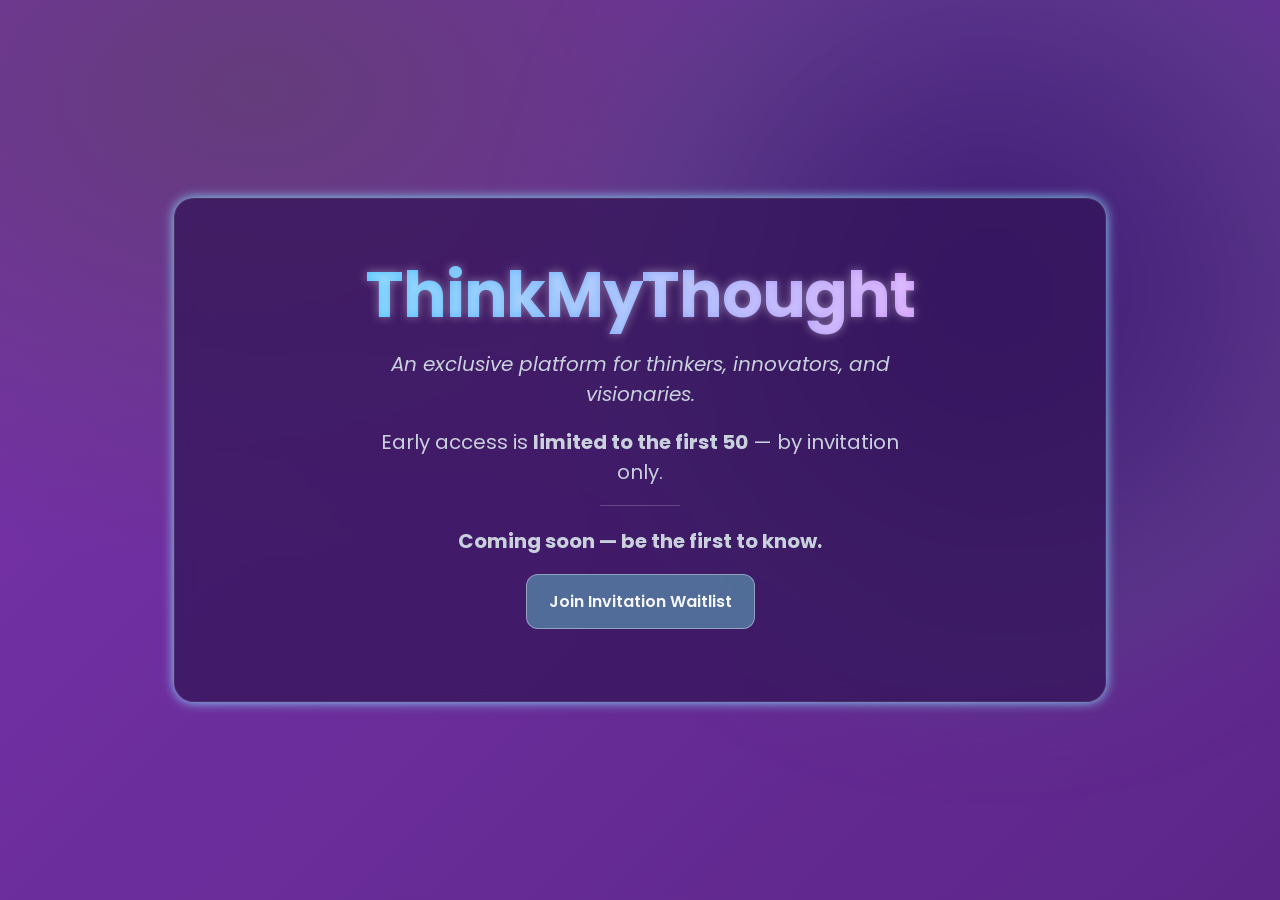
==== TMT marketing/index.html @ 15bb55b6 "Add files via upload" ====
<!doctype html>
<html lang="en">
<head>
  <meta charset="utf-8" />
  <meta name="viewport" content="width=device-width, initial-scale=1" />
  <title>ThinkMyThought — Coming Soon</title>
  <link href="https://fonts.googleapis.com/css2?family=Poppins:wght@400;500;600;700&display=swap" rel="stylesheet">

  <!-- Basic SEO -->
  <meta name="description" content="ThinkMyThought — An exclusive platform for thinkers, innovators, and visionaries. Early access is limited to the first 50 — by invitation only." />
  <meta name="robots" content="index,follow" />

  <!-- Social share -->
  <meta property="og:title" content="ThinkMyThought — Coming Soon" />
  <meta property="og:description" content="Early access is limited to the first 50 — by invitation only." />
  <meta property="og:type" content="website" />
  <meta property="og:image" content="https://i.postimg.cc/BbwH3PB2/TMT.png" /> <!-- Optional: add absolute URL to a preview image -->
  <meta property="og:image:alt" content="Image of ThinkMyThought">
  <meta property="og:url" content="" />

  <meta name="twitter:card" content="summary_large_image" />
  <meta name="twitter:title" content="ThinkMyThought — Coming Soon" />
  <meta name="twitter:description" content="Early access is limited to the first 50 — by invitation only." />
  <meta name="twitter:image" content="https://i.postimg.cc/Dyv9Dktw/Screen-Shot-2025-10-17-at-4-51-53-PM-Medium.jpg" />

  <style>
    :root{
      --bg1:#b157ff; --bg2:rgb(88, 48, 149); --text:#f6f7fb; --muted:#c8d1dc; --btn:#ffffff; --btnText:#0d1723; --btnHover:#e6e9ef;
    }
    *{box-sizing:border-box}
    html,body{height:100%}
    body{
      margin:0;
      font-family: 'Poppins', ui-sans-serif, system-ui, -apple-system, Segoe UI, Roboto, Helvetica, Arial, "Apple Color Emoji","Segoe UI Emoji";
      /*font-family: ui-sans-serif, system-ui, -apple-system, Segoe UI, Roboto, Helvetica, Arial, "Apple Color Emoji","Segoe UI Emoji";*/
      color:var(--text);
      background: radial-gradient(1200px 800px at 20% 10%, #643c7b 0%, rgba(93, 33, 130, 0.666) 60%),
                  linear-gradient(135deg, var(--bg1) 0%, var(--bg2) 100%);
      display:flex; align-items:center; justify-content:center;
    }
    .container{
      width:100%; max-width:980px; padding:24px;
    }
    .card{
      padding: clamp(28px, 6vw, 56px);
      border-radius: 20px;
      background: rgba(50, 20, 87, 0.724);
      backdrop-filter: blur(8px);
      border: 1px solid rgba(94, 94, 94, 0.278);
      box-shadow: 0 0 12px #8adeff;
      text-align:center;
    }
    h1{
      margin:0 0 14px; font-size: clamp(34px, 6vw, 64px); line-height:1.1; letter-spacing:-0.02em;
    }
    p.lead{
      margin:10px auto 18px; max-width: 44ch; font-size: clamp(16px, 2.5vw, 20px); color:var(--muted);
    }
    .divider{
      width: 80px; height:1px; background: rgba(255,255,255,0.2);
      margin: 16px auto 20px;
    }
    .cta{
      display:inline-block;
      padding:14px 22px;
      border-radius: 12px;
      color: white var(--btnText);
      background: rgba(107, 219, 219, 0.422);
      border: solid 0.5px rgba(255, 255, 255, 0.366);
      font-weight: 600;
      text-decoration: none;
      transition: transform .08s ease, background .2s ease, box-shadow .2s ease;
    }
    .cta:hover{ transform: translateY(-1px); color: rgb(255, 255, 255); filter: brightness(1.12) }
    .cta:active{ transform: translateY(0) }

    .foot{
      margin-top:24px; font-size:14px; color:var(--muted);
    }
    .foot a{ color:#cfe3ff; text-decoration:none }
    .foot a:hover{ text-decoration:underline }

    /* Accessibility prefers-reduced-motion */
    @media (prefers-reduced-motion:no-preference){
      .glow{
        position: absolute; inset: 0; overflow: hidden; pointer-events:none;
      }
      .glow::before{
        content:""; position:absolute; width:800px; height:800px; border-radius:50%;
        background: radial-gradient(closest-side, rgba(43, 19, 100, 0.704), rgba(93, 66, 139, 0.648));
        top:-110px; right:-110px; filter: blur(50px);
        animation: float 12s ease-in-out infinite alternate;
      }
      @keyframes float{
        0%{ transform: translateY(0) translateX(0) }
        100%{ transform: translateY(20px) translateX(-20px) }
      }
    }
    .gradient-text {
        background: linear-gradient(90deg, rgb(44, 206, 255), #ea85fc); 
        -webkit-background-clip: text;  
        -webkit-text-fill-color: transparent; 
        text-shadow: 0 0 10px rgba(255, 255, 255, 0.392);
        padding: 5px;
    }
  </style>
</head>
<body>
  <div class="glow" aria-hidden="true"></div>
  <main class="container">
    <section class="card" role="region" aria-label="Coming soon announcement">
      <h1 class="gradient-text">ThinkMyThought</h1>
      <p class="lead"><em>An exclusive platform for thinkers, innovators, and visionaries.</em></p>
      <p class="lead">Early access is <strong>limited to the first 50</strong> — by invitation only.</p>
      <div class="divider" aria-hidden="true"></div>
      <p class="lead"><strong>Coming soon — be the first to know.</strong></p>

      <!-- Replace the href below with your Google Form link -->
      <p style="margin-top:18px">
        <!--<a class="cta" href="https://docs.google.com/forms/d/e/1FAIpQLSehWzH2MtpFh5lKI_5cXyWVTKaZggDwBN5LE76YoO-Uet309w/viewform" -->
            <a class="cta" href="https://forms.gle/6zV71tjEDRGp7ACj6"
          target="_blank" rel="noopener">
          Join Invitation Waitlist</a>
      </p>
    </section>
  </main>
</body>
</html>
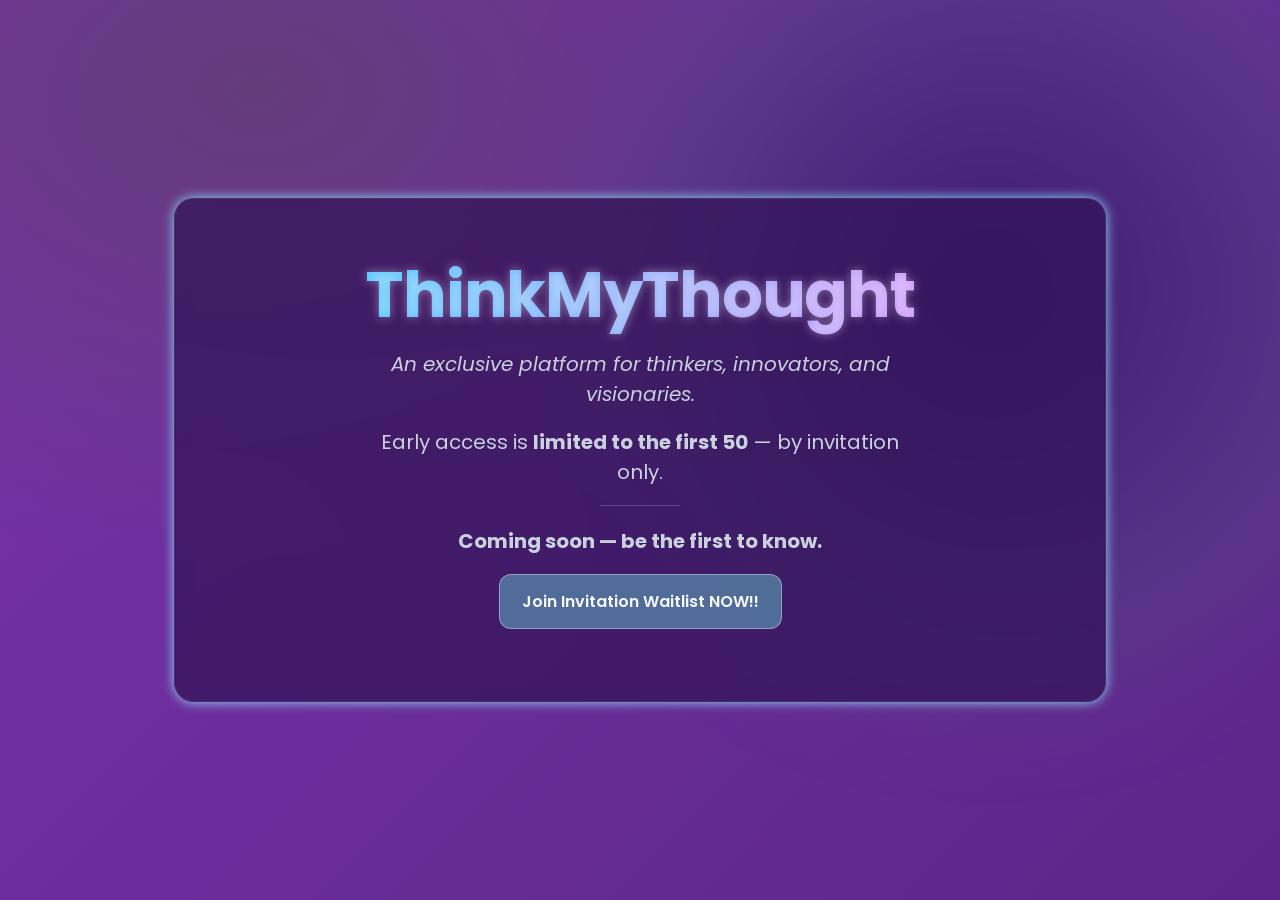
==== commit 1bb930ef: "Updating invitation text" ====
--- a/TMT marketing/index.html
+++ b/TMT marketing/index.html
@@ -120,7 +120,7 @@
         <!--<a class="cta" href="https://docs.google.com/forms/d/e/1FAIpQLSehWzH2MtpFh5lKI_5cXyWVTKaZggDwBN5LE76YoO-Uet309w/viewform" -->
             <a class="cta" href="https://forms.gle/6zV71tjEDRGp7ACj6"
           target="_blank" rel="noopener">
-          Join Invitation Waitlist</a>
+          Join Invitation Waitlist NOW!!</a>
       </p>
     </section>
   </main>
